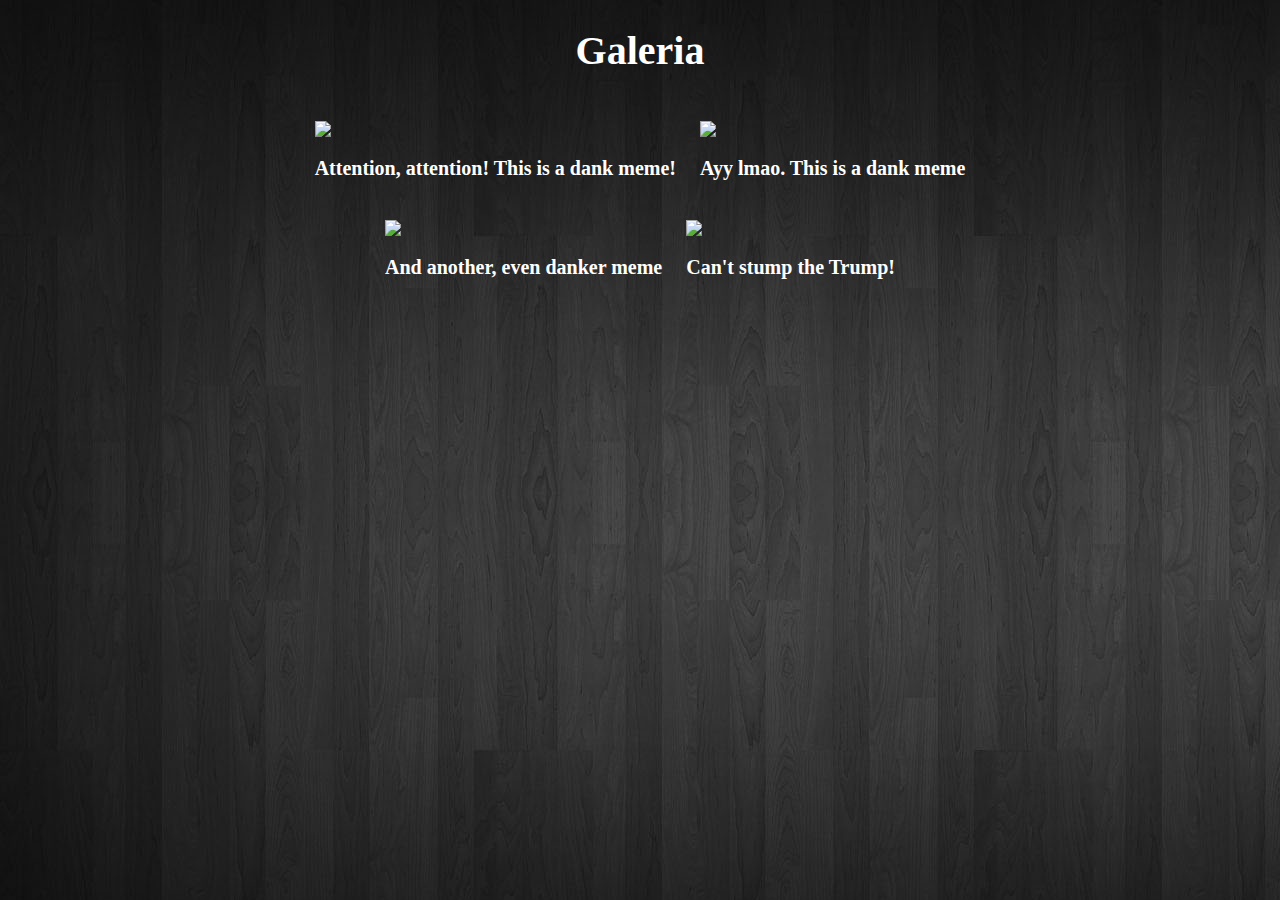
==== galeria.html @ d8a2561d "Added partly done gallery" ====
<!DOCTYPE html>
<html>
  <head>
    <meta http-equiv="content-type" content="text/html; charset=utf-8">  
    <link rel="stylesheet" href="style.css"/>
    <link rel="stylesheet" href="style3.css"/>
    <title>Galeria</title>
  </head>
  <body>
    <div id="header">
      <h1>Galeria</h1>
    </div>
    <div id="gallery">
      <div class="gallery-row">
        <div class="gallery-img-container">
          <div class="gallery-img">
            <img src="zdjecia/dom.jpg"/>
          </div>
          <div class="gallery-title">
            <h3>Attention, attention! This is a dank meme!</h3>
          </div>
        </div>

        <div class="gallery-img-container">
          <div class="gallery-img">
            <img src="zdjecia/spotkanie.png"/>
          </div>
          <div class="gallery-title">
            <h3>Ayy lmao. This is a dank meme</h3>
          </div>
        </div>
      </div>
      <div class="gallery-row">
        <div class="gallery-img-container">
          <div class="gallery-img">
            <img src="zdjecia/czlonkowie_pak.png"/>
          </div>
          <div class="gallery-title">
            <h3>And another, even danker meme</h3>
          </div>
        </div>

        <div class="gallery-img-container">
          <div class="gallery-img">
            <img src="zdjecia/grob.jpg"/>
          </div>
          <div class="gallery-title">
            <h3>Can't stump the Trump!</h3>
          </div>
        </div>
      </div>
    </div>
    </div>
  </body>
</html>
---- style.css ----
/*  Main page styles */ 

body {
  background-image: url(zdjecia/tlo2.jpg);
  background-attachment: fixed;
}

a {
  text-decoration: none;
}

.container{
  text-align:center;
}

h1 {
  font-family: serif;
  font-size: 40px;
  color: white;
  text-align: center;
}

#jumbotron img {
  border:5px solid black;
  float:left;
}

#quote {
  font-size:20px;
  font-style: italic;
  font-family: serif;
  color:white;
  position: relative;
  top: -240px;
}

.inner-wrapper {
  display: inline-block;
  padding-left: 20px;
}

#menu {
  padding-top: 20px;
}

#menu > ul > li {
  display: inline-block;
  text-align: center;
}

#menu > ul > li > a:hover {
  background-color: #F2F2F2;
}

li > a:link, a:visited {
  background-color: #A4A4A4;
  padding: 24px 35px;
  color: black;
}

p {
  color:white;
  font-size:17px;
  margin: 2cm 4cm 0.5cm 4cm;
}

#footer > h3 {
  font-family: serif;
  font-size: 15px;
  text-align: right;
  color: grey;
  margin-bottom: -10px;
}
---- style3.css ----
/* galeria.html styles */

#gallery {
  padding-left: 5%;
  padding-right: 5%;
}

.gallery-row {
  padding-top: 20px;
  text-align: center;
}
.gallery-img-container {
  display: inline-block;
  padding-left: 10px;
  padding-right: 10px;
  vertical-align: middle;
  
}

.gallery-img > img {
  display: block;
  max-height: 660px;
  width: auto;
}

.gallery-title {
  position: relative;
}

.gallery-title > h3 {
  font-family: "Times New Roman", serif;
  font-size: 20px;
  text-align: center;
  color: white;
}
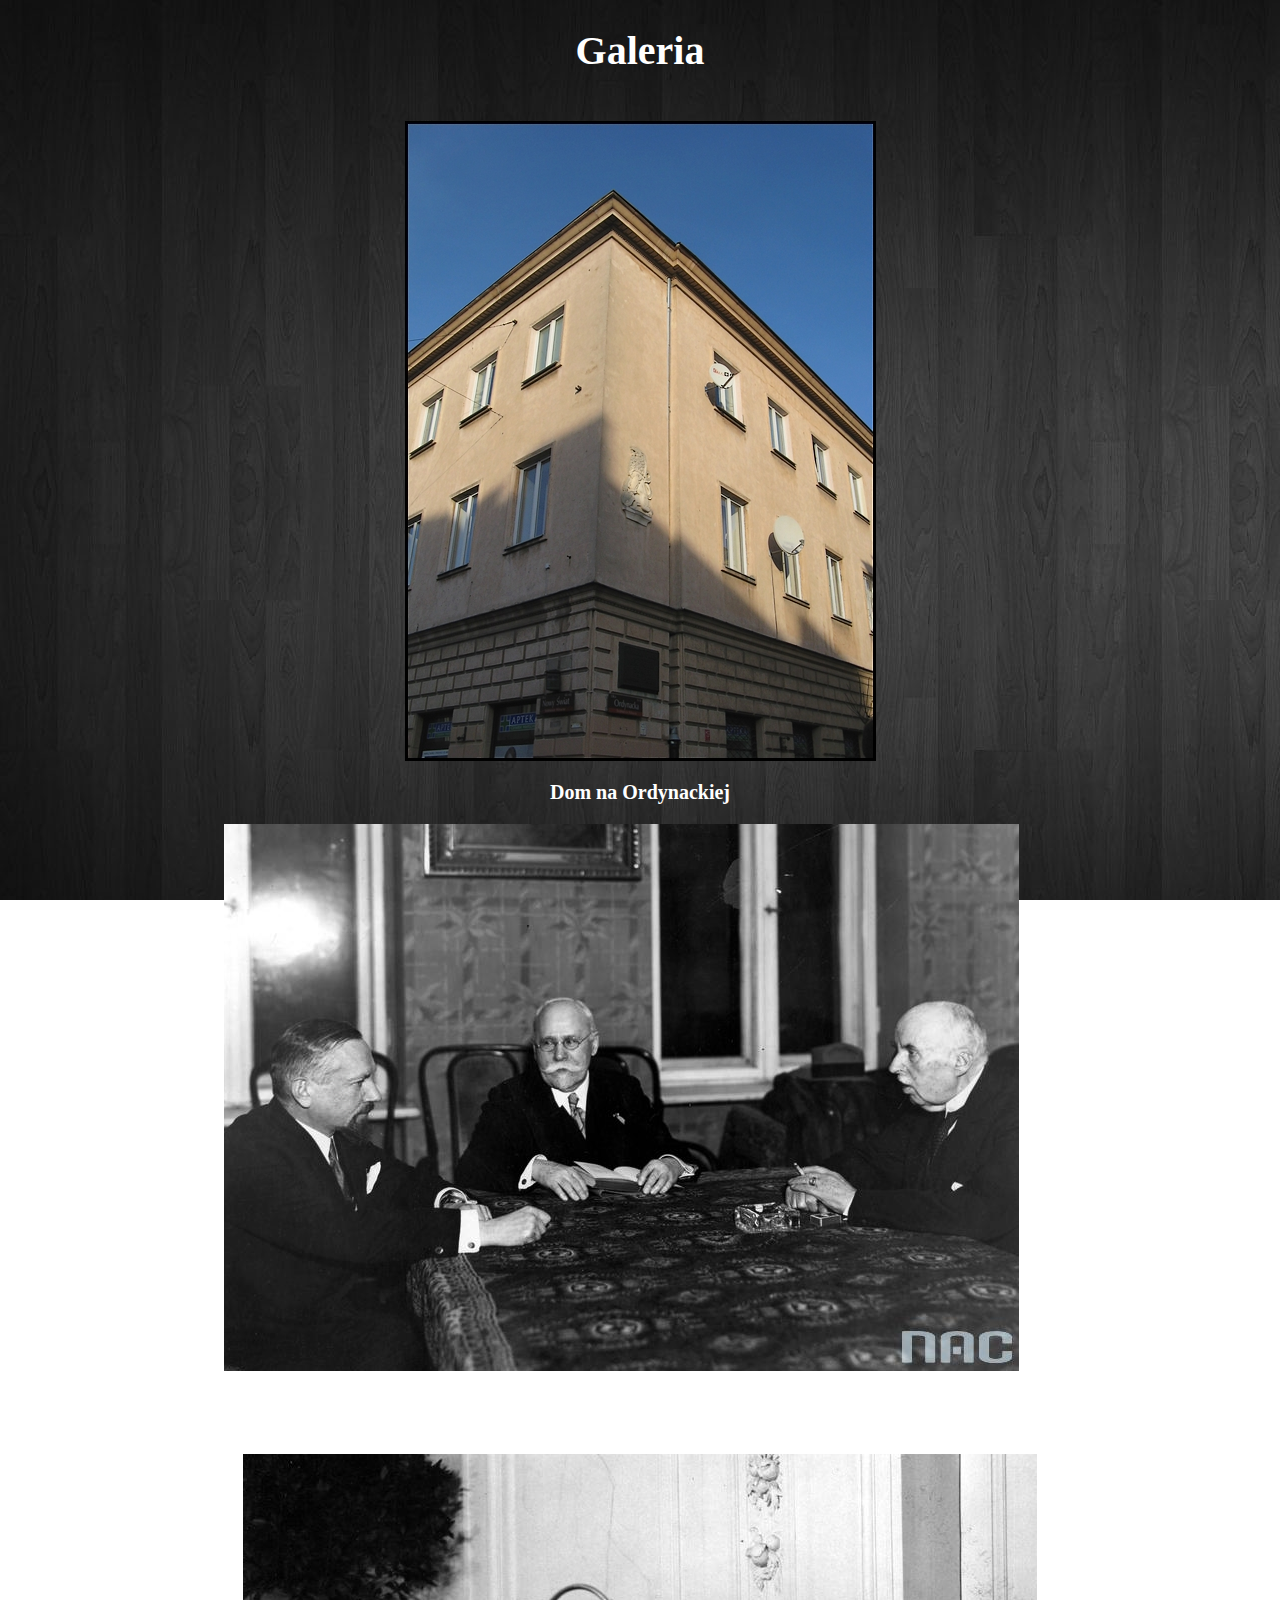
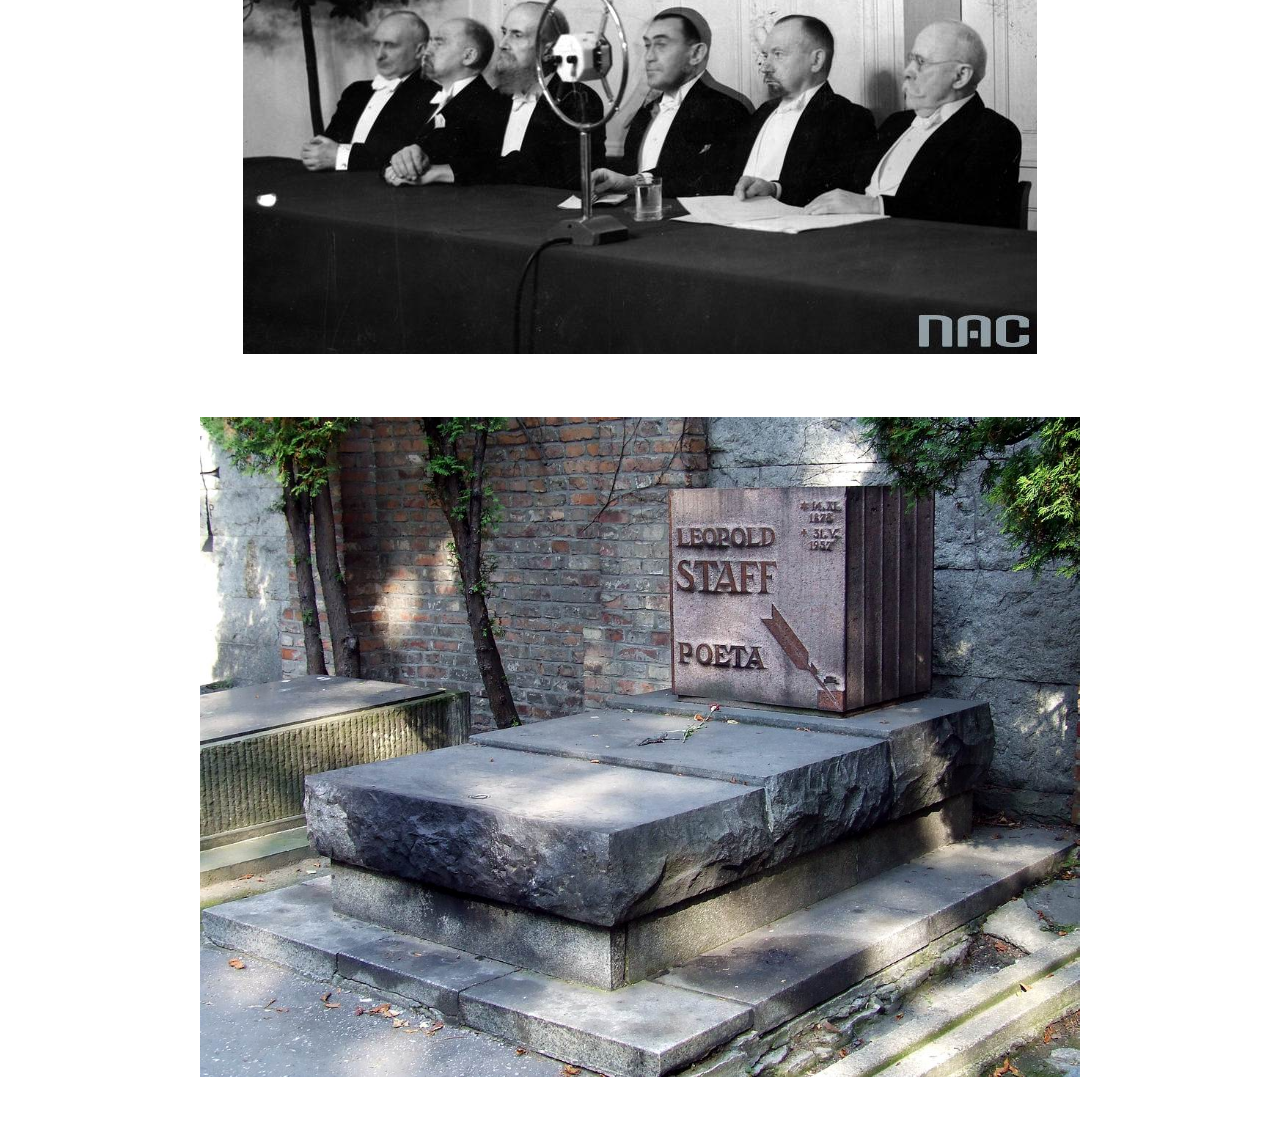
==== commit 8366bd9c: "Merge pull request #3 from akwaz/fixed" ====
--- a/galeria.html
+++ b/galeria.html
@@ -17,7 +17,7 @@
             <img src="zdjecia/dom.jpg"/>
           </div>
           <div class="gallery-title">
-            <h3>Attention, attention! This is a dank meme!</h3>
+            <h3>Dom na Ordynackiej</h3>
           </div>
         </div>
 
@@ -26,7 +26,7 @@
             <img src="zdjecia/spotkanie.png"/>
           </div>
           <div class="gallery-title">
-            <h3>Ayy lmao. This is a dank meme</h3>
+            <h3>Wieczór Literacki w sali Towarzystwa Higienicznego w Warszawie, 1931 (Staff pierwszy od lewej)</h3>
           </div>
         </div>
       </div>
@@ -36,7 +36,7 @@
             <img src="zdjecia/czlonkowie_pak.png"/>
           </div>
           <div class="gallery-title">
-            <h3>And another, even danker meme</h3>
+            <h3>Członkowie Polskiej Akademii Literatury (Staff drugi od prawej)</h3>
           </div>
         </div>
 
@@ -45,7 +45,7 @@
             <img src="zdjecia/grob.jpg"/>
           </div>
           <div class="gallery-title">
-            <h3>Can't stump the Trump!</h3>
+            <h3>Grób Leopolda Staffa na warszawskich Powązkach</h3>
           </div>
         </div>
       </div>
